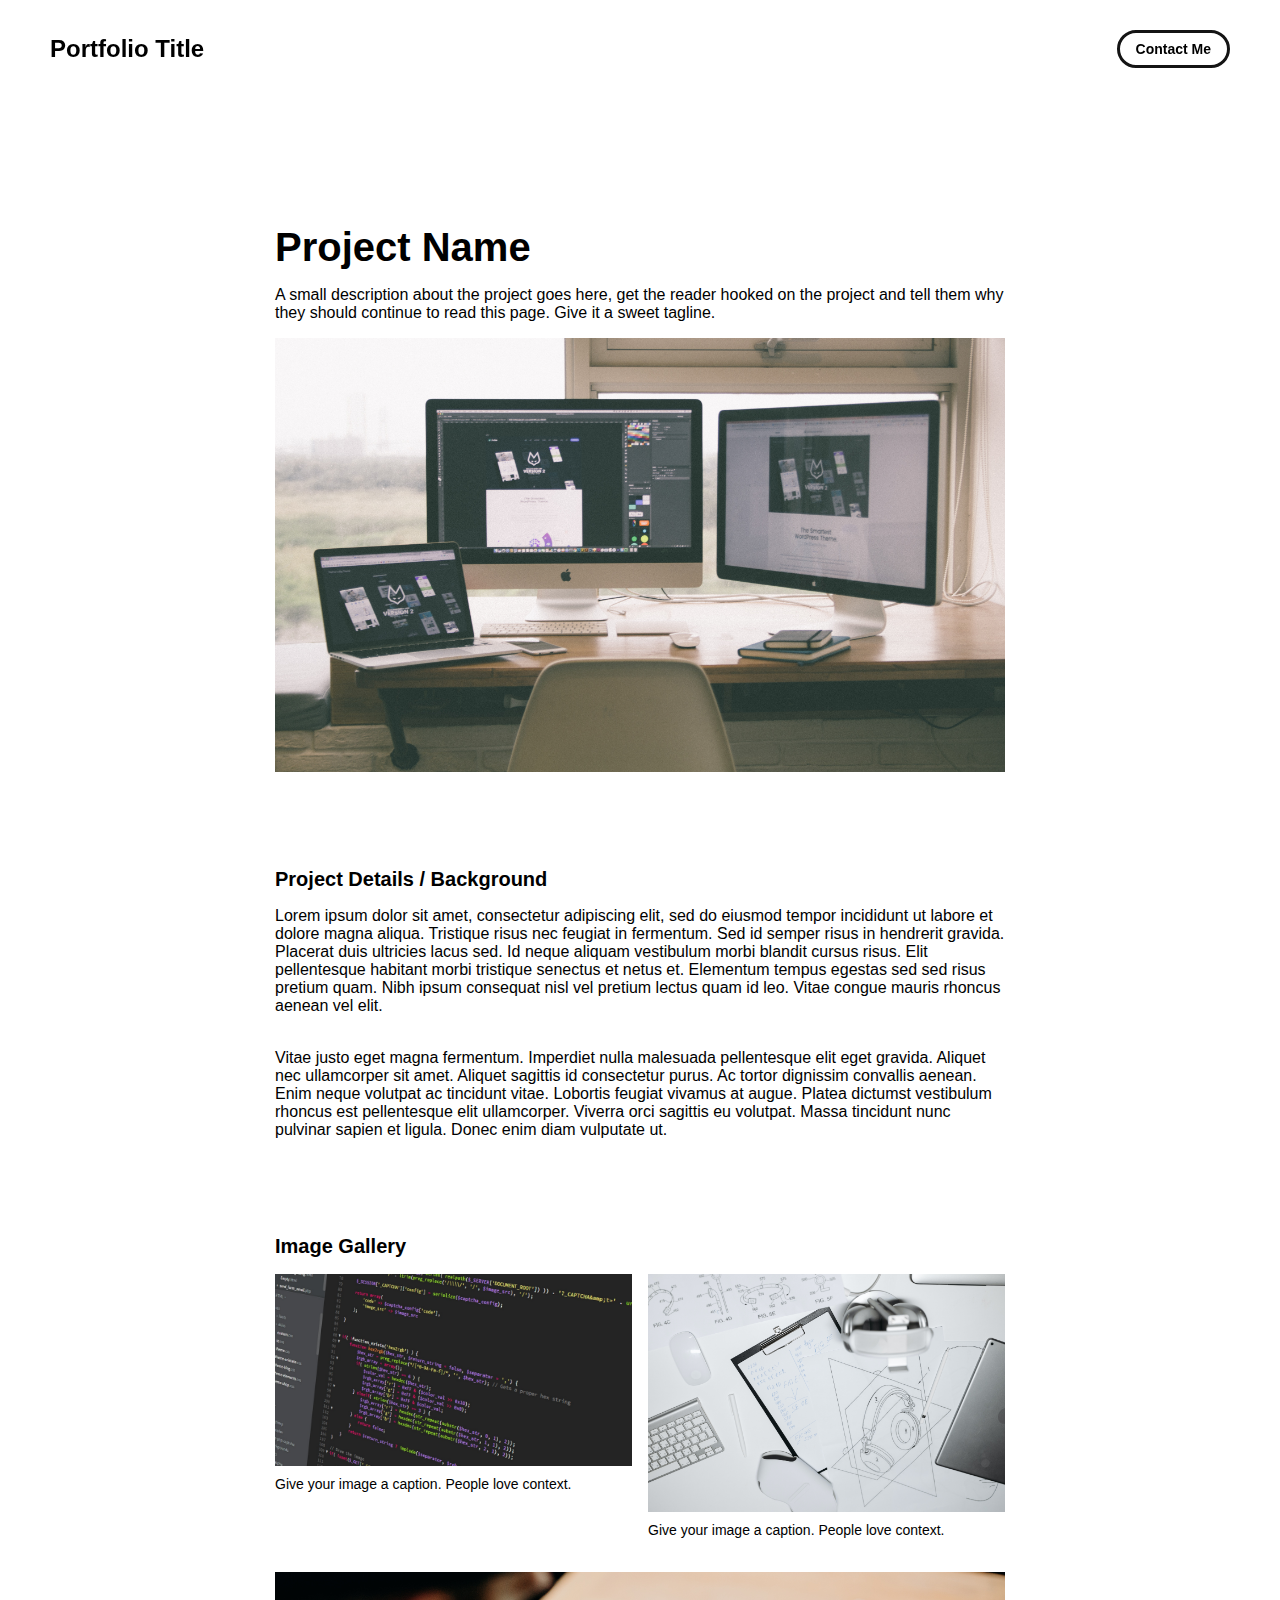
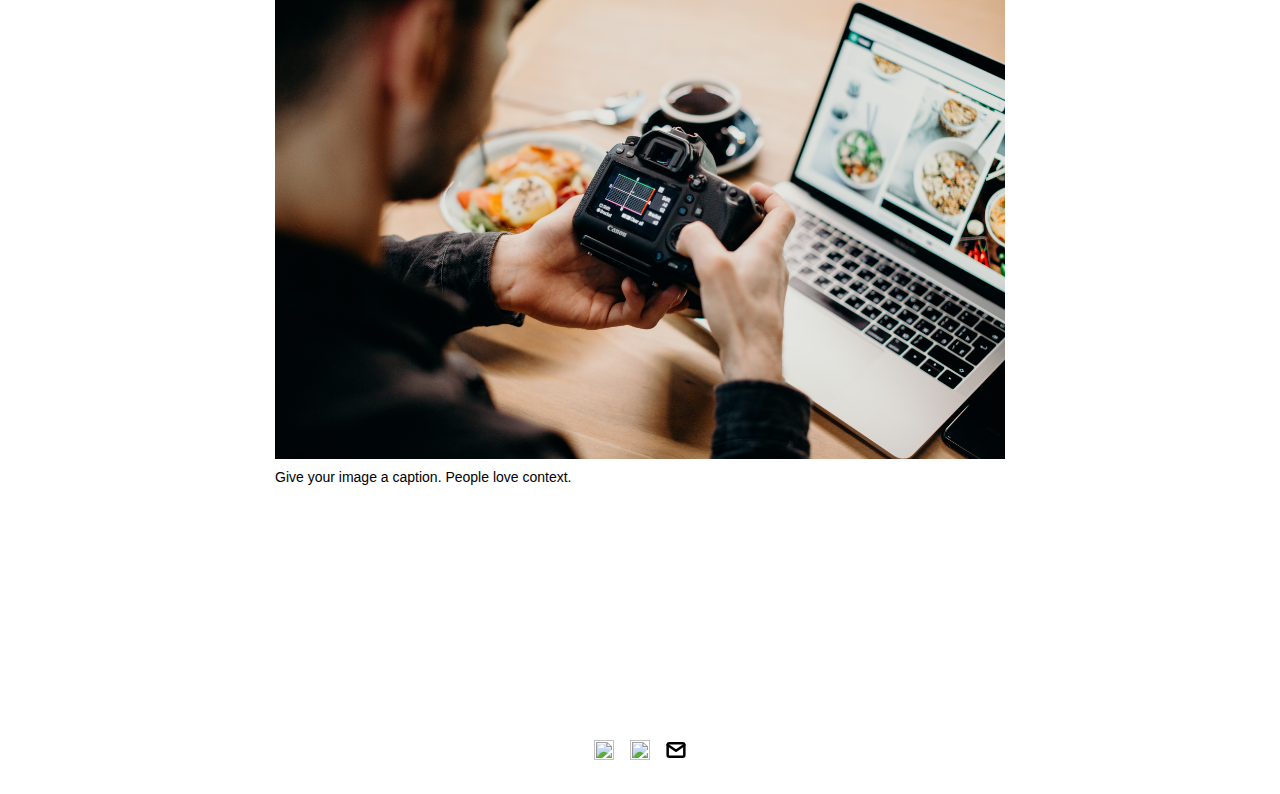
==== project-pages/project-template.html @ 9ec6f8a0 "Init" ====
<!-- 
  IMPORTANT! 
  
  Keep this file unchanged to use as a template for all future project pages. 

  For every new project you add to your portfolio, make a copy of this file in the
  'project-pages' folder with a name related to the project.
-->


<!DOCTYPE html>
<html lang="en">
	<head>
		<meta charset="utf-8">
    <!-- 
      TODO

      Upload your Unemployable (or whatever photo you like) to the assets/images folder
      and change the name of the image below to match the uploaded one

      Change the title in the <title> tag to whatever you would like the title of your portfolio to be

      This should be the same across all pages.
     -->
     <link rel="icon" href="../assets/images/1311.png" />
     <title>Unemployables Portfolio</title>
    <meta name="description" content="A portfolio template for the Unemployables community.">
    <meta name="viewport" content="width=device-width, initial-scale=1" />

		<link rel="stylesheet" href="../css/layout.css">
    <link rel="stylesheet" href="../css/typography.css">
    <link rel="stylesheet" href="../css/utilities.css">

		<script defer src="../js/script.js"></script>
	</head>
	<body>
    <!-- NAVBAR -->
    <div class="navbar">
      <a class="nav-title-link" href="../index.html">
        <!-- 
          TODO - Change the "Portfolio Title" to whatever you want displayed in the top left

          (this should be the same across all pages)
         -->
        <span class="nav-title">Portfolio Title</span>
        <!-- 
          TODO - Change the email after 'mailto:' to your email address for contact 
        
          (this should be the same across all pages)
        -->
        <a class="button" href="mailto:whitevans.eth@gmail.com">
          <span class="button-text">Contact Me</span>
        </a>
      </a>
    </div>

    <!-- MAIN PAGE CONTENT -->
    <div id="main-content">

      <!-- PROJECT HEADER -->
      <div id="project-header">
          <!-- 
            TODO

            - Change the 'main-title' text to the name of your project
            - Change the 'body-text' text to a short and sweet description of your project (maybe the same as the one on the project card)
            - Change "desktop.jpeg" to the image filename you uploaded in the assets/images folder.
          -->
        <div class="main-title">Project Name</div>
        <div class="body-text">A small description about the project goes here, get the reader hooked on the project and tell them why they should continue to read this page. Give it a sweet tagline.</div>
        <image class="project-header-image" src="../assets/images/desktop.jpeg">
      </div>

      <!-- PROJECT DETAILS -->
      <!-- 
        TODO

        - Change the 'subheader-text' to whatever header you want for project details
        - Add paragraphs using the <div class="body-text"></div> elements in the "project-details-content"
      -->
      <div id="project-details">
        <div class="subheader-text">Project Details / Background</div>
        <div class="project-details-content">
          <div class="body-text">Lorem ipsum dolor sit amet, consectetur adipiscing elit, sed do eiusmod tempor incididunt ut labore et dolore magna aliqua. Tristique risus nec feugiat in fermentum. Sed id semper risus in hendrerit gravida. Placerat duis ultricies lacus sed. Id neque aliquam vestibulum morbi blandit cursus risus. Elit pellentesque habitant morbi tristique senectus et netus et. Elementum tempus egestas sed sed risus pretium quam. Nibh ipsum consequat nisl vel pretium lectus quam id leo. Vitae congue mauris rhoncus aenean vel elit.</div>
          <div class="body-text">Vitae justo eget magna fermentum. Imperdiet nulla malesuada pellentesque elit eget gravida. Aliquet nec ullamcorper sit amet. Aliquet sagittis id consectetur purus. Ac tortor dignissim convallis aenean. Enim neque volutpat ac tincidunt vitae. Lobortis feugiat vivamus at augue. Platea dictumst vestibulum rhoncus est pellentesque elit ullamcorper. Viverra orci sagittis eu volutpat. Massa tincidunt nunc pulvinar sapien et ligula. Donec enim diam vulputate ut.</div>
        </div>
      </div>

      <!-- IMAGE GALLERY -->
      <div id="project-gallery">
        <!-- TODO - Change the 'subheader-text' to whatever you want the Gallery section header to say -->
        <div class="subheader-text">Image Gallery</div>
        <div class="project-gallery-content">
            <!-- 
              TODO

              This is where the images in the gallery live. Here's a simple gallery image for you to copy:

              Full Width Image:

                <div class="gallery-image-container">
                  <img src="../assets/images/IMAGE_NAME" class="gallery-image">
                  <span class="image-caption">IMAGE_CAPTION</span>
                </div>

              Half Width Image: 

                <div class="gallery-image-container half-width">
                  <img src="../assets/images/IMAGE_NAME" class="gallery-image">
                  <span class="image-caption">IMAGE_CAPTION</span>
                </div>

              - To add an image to the this area, copy one of the above, paste it below this comment, and change the following:
                  - IMAGE_NAME: the name of the image file in assets/images
                  - IMAGE_CAPTION: to the caption of the image
            -->
            <div class="gallery-image-container half-width">
              <img src="../assets/images/code.jpeg" class="gallery-image">
              <span class="image-caption">Give your image a caption. People love context.</span>
            </div>
            <div class="gallery-image-container half-width">
              <img src="../assets/images/sketchbook.jpeg" class="gallery-image">
              <span class="image-caption">Give your image a caption. People love context.</span>
            </div>
            <div class="gallery-image-container">
              <img src="../assets/images/camera.jpeg" class="gallery-image">
              <span class="image-caption">Give your image a caption. People love context.</span>
            </div>
        </div>
      </div>
    </div>

    <!-- FOOTER -->
    <div id="footer">
      <!-- 
        TODO - Change href to your Instagram account (can also delete entire "a" element if no Instagram) 

        This should be the same across all pages.
      -->
      <a class="icon-link" target="_blank" href="https://twitter.com/whitevans_eth">
        <image src="../assets/icons/instagram.svg" class="footer-icon"/>
      </a>
      <!-- 
        TODO - Change href to your Twitter account (can also delete entire "a" element if no Twitter) 
      
        This should be the same across all pages.
      -->
      <a class="icon-link" target="_blank" href="https://twitter.com/whitevans_eth">
        <image src="../assets/icons/twitter.svg" class="footer-icon"/>
      </a>
      <!-- 
        TODO - Change the email after "mailto" to your contact email 
      
        This should be the same across all pages.
      -->
      <a class="icon-link" href="mailto:whitevans.eth@gmail.com">
        <image src="../assets/icons/mail.svg" class="footer-icon"/>
      </a>
    </div>

	</body>
</html>
---- css/layout.css ----
* {
  box-sizing: border-box;
}

html {
  text-size-adjust: none;
  -webkit-text-size-adjust: none;
  -moz-text-size-adjust: none;
  -ms-text-size-adjust: none;
}

body {
  margin: 0;
  -webkit-font-smoothing: antialiased;
  -moz-osx-font-smoothing: grayscale;
}




/* Main Page Layout */

#main-content {
  margin: 225px 425px;
  display: flex;
  flex-direction: column;
  gap: 96px;
}




/* Portfolio Header */

#portfolio-header {
  display: flex;
  gap: 20px;
  align-items: center;
}

#portfolio-header-image-container {
  display: flex;
  flex-direction: column;
  gap: 10px;
  flex-basis: 50%;
}

.portfolio-header-image {
  width: 100%;
  height: auto;
}

#portfolio-header-text-container {
  display: flex;
  flex-direction: column;
  gap: 34px;
  flex-basis: 50%;
}




/* About Section */

#about-section {
  display: flex;
  flex-direction: column;
  gap: 16px;
}

.about-section-content {
  display: flex;
  flex-direction: column;
  gap: 34px;
}




/* Project Section */

#my-work-section {
  display: flex;
  flex-direction: column;
  gap: 16px;
}

.projects-container {
  display: flex;
  gap: 34px 16px;
  flex-wrap: wrap;
}

    /* Project Cards */

    .project-card {
      max-width: calc((100% - 32px) / 3);
      display: flex;
      flex-direction: column;
      gap: 34px;
    }

    .project-card-text-container {
      flex-direction: column;
      display: flex;
      gap: 16px
    }

    .project-image {
      width: 100%;
      height: 200px;
      object-fit: cover;
      object-position: center;
    }




/* Project Pages */

#project-header {
  display: flex;
  flex-direction: column;
  gap: 16px;
}

.project-header-image {
  width: 100%;
  height: auto;
}

#project-details {
  display: flex;
  flex-direction: column;
  gap: 16px;
}

.project-details-content {
  display: flex;
  flex-direction: column;
  gap: 34px;
}

    /* Project Gallery */

    #project-gallery {
      display: flex;
      flex-direction: column;
      gap: 16px;
    }

    .project-gallery-content {
      display: flex;
      flex-wrap: wrap;
      gap: 34px 16px;
    }

    .gallery-image-container {
      width: 100%;
      display: flex;
      flex-direction: column;
      gap: 10px;
    }

    .gallery-image-container.half-width {
      width: calc((100% - 16px) / 2);
    }

    .gallery-image {
      width: 100%;
      height: auto;
    }


/* Extra Extra large devices (large laptops and desktops, 1200px and below) */
@media only screen and (max-width: 1600px) {
  #main-content {
    margin: 225px 275px;
  }
}

/* Extra large devices (large laptops and desktops, 1200px and below) */
@media only screen and (max-width: 1200px) {
  #main-content {
    margin: 225px 175px;
  }
}

/* Large devices (laptops/desktops, 1000px and below) */
@media only screen and (max-width: 1000px) {
  #main-content {
    margin: 225px 75px;
  }
}

/* Small devices (portrait tablets and large phones, 800px and below) */
@media only screen and (max-width: 800px) {
  #main-content {
    margin: 150px 50px;
  }

  #portfolio-header {
    flex-direction: column;
  }

  .project-card {
    max-width: calc((100% - 16px) / 2);
  }
}

/* Small devices (portrait tablets and large phones, 600px and below) */
@media only screen and (max-width: 600px) {
  #main-content {
    margin: 125px 20px;
  }

  .project-card {
    max-width: 100%;
  }
}
---- css/typography.css ----
body {
  font-family: "Helvetica Neue", Helvetica, Arial, sans-serif;
}

.nav-title {
  font-weight: 700;
  font-size: 24px;
}

.button-text {
  font-size: 14px;
  font-weight: 700;
}

.image-caption {
  font-size: 14px;
  font-weight: 500;
}

.main-title {
  font-size: 40px;
  font-weight: 700;
}

.subheader-text {
  font-size: 20px;
  font-weight: 700;
}

.body-text {
  font-size: 16px;
  font-weight: 500;
}

.project-card-text {
  overflow: hidden;
  text-overflow: ellipsis;
  display: -webkit-box;
  -webkit-line-clamp: 4;
  -webkit-box-orient: vertical;
}

.project-title {
  overflow: hidden;
  text-overflow: ellipsis;
  display: -webkit-box;
  -webkit-line-clamp: 1;
  -webkit-box-orient: vertical;
}
---- css/utilities.css ----
/* Icons */

.right-arrow-icon {
  width: 16px;
  height: 16px;
  margin-top: 1px;
}

.footer-icon {
  width: 20px;
  height: 20px;
}

a.icon-link {
  transition: transform 200ms ease-in-out;
}

a.icon-link:hover {
  cursor: pointer;
  stroke-width: 5;
  margin: 0;
  transform: rotate(15deg);
}


/* Navbar Styling */

.navbar {
  width: 100%;
  padding: 30px 50px;
  display: flex;
  justify-content: space-between;
  align-items: center;
  position: fixed;
  top: 0;
  left: 0;
}

.nav-title-link {
  color: black;
  text-decoration: none;
}

.nav-title-link:hover {
  text-decoration: underline;
}

/* Small devices (portrait tablets and large phones, 800px and below) */
@media only screen and (max-width: 800px) {
  .navbar {
    padding: 20px 20px;
    background-color: white
  }
}


/* Button Styling */

a.button {
  padding: 8px 16px;
  border: 3px solid #141414;
  border-radius: 50px;
  color: black;
  text-decoration: none;
  width: fit-content;
  display: flex;
  gap: 5px;
  align-items: center;
}

a.button:hover {
  text-decoration: underline;
  text-decoration-thickness: 2px;
  cursor: pointer;
}


/* Footer Styling */

#footer {
  width: 100%;
  display: flex;
  padding: 30px 50px;
  justify-content: center;
  align-items: center;
  gap: 16px;
}

/* Link Styling */
a.no-underline {
  text-decoration: none;
  color: black
}

a.no-underline:hover {
  text-decoration: underline;
  cursor: pointer;
}

/* Small devices (portrait tablets and large phones, 800px and below) */
@media only screen and (max-width: 800px) {
  #footer {
    padding: 20px 20px;
  }
}
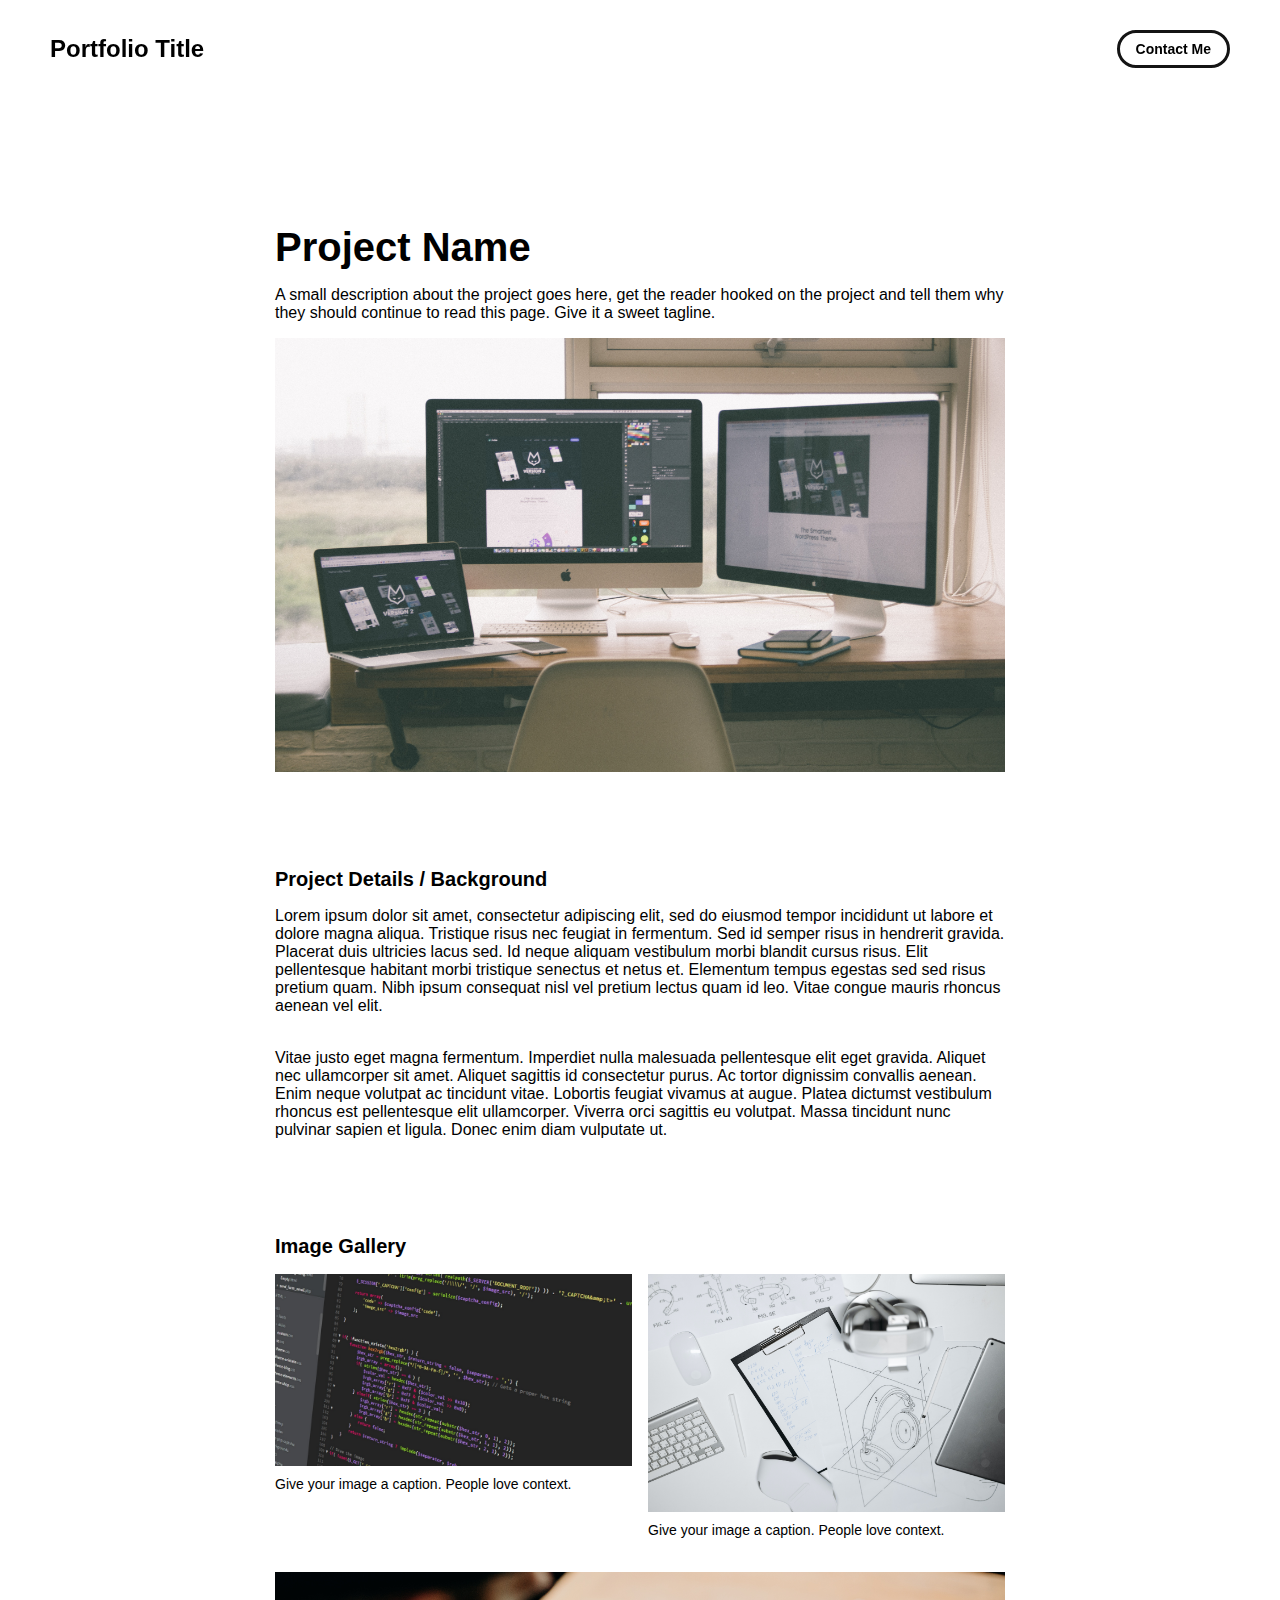
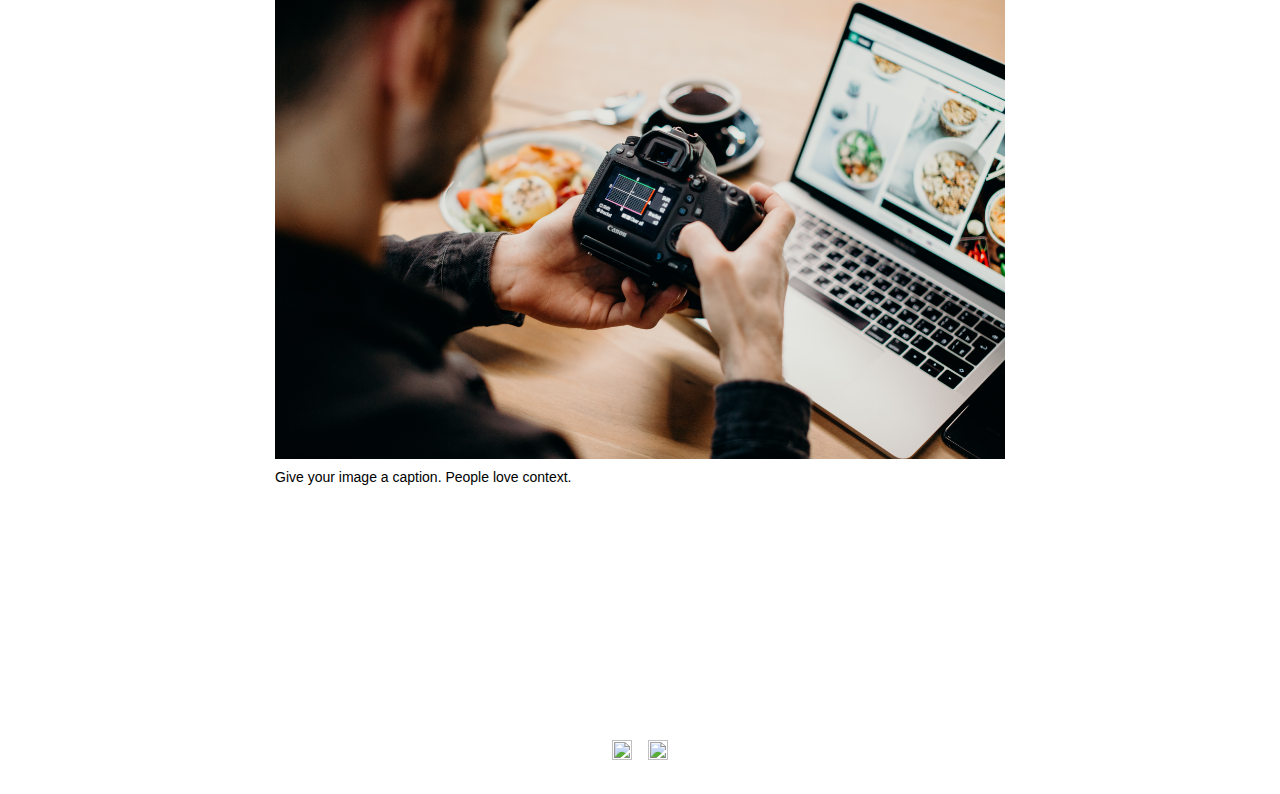
==== commit a38181d1: "Обновил план обучения" ====
--- a/project-pages/project-template.html
+++ b/project-pages/project-template.html
@@ -1,29 +1,7 @@
-
-
-<!-- 
-  IMPORTANT! 
-  
-  Keep this file unchanged to use as a template for all future project pages. 
-
-  For every new project you add to your portfolio, make a copy of this file in the
-  'project-pages' folder with a name related to the project.
--->
-
-
 <!DOCTYPE html>
 <html lang="en">
 	<head>
 		<meta charset="utf-8">
-    <!-- 
-      TODO
-
-      Upload your Unemployable (or whatever photo you like) to the assets/images folder
-      and change the name of the image below to match the uploaded one
-
-      Change the title in the <title> tag to whatever you would like the title of your portfolio to be
-
-      This should be the same across all pages.
-     -->
      <link rel="icon" href="../assets/images/1311.png" />
      <title>Unemployables Portfolio</title>
     <meta name="description" content="A portfolio template for the Unemployables community.">
@@ -139,24 +117,12 @@
 
         This should be the same across all pages.
       -->
-      <a class="icon-link" target="_blank" href="https://twitter.com/whitevans_eth">
-        <image src="../assets/icons/instagram.svg" class="footer-icon"/>
+      <a class="icon-link" href="https://github.com/yunikx">
+        <image src="./assets/icons/github.svg" class="footer-icon"/>
       </a>
-      <!-- 
-        TODO - Change href to your Twitter account (can also delete entire "a" element if no Twitter) 
       
-        This should be the same across all pages.
-      -->
-      <a class="icon-link" target="_blank" href="https://twitter.com/whitevans_eth">
-        <image src="../assets/icons/twitter.svg" class="footer-icon"/>
-      </a>
-      <!-- 
-        TODO - Change the email after "mailto" to your contact email 
-      
-        This should be the same across all pages.
-      -->
-      <a class="icon-link" href="mailto:whitevans.eth@gmail.com">
-        <image src="../assets/icons/mail.svg" class="footer-icon"/>
+      <a class="icon-link" href="mailto:cppnik.sirotenko@yandex.ru">
+        <image src="./assets/icons/mail.svg" class="footer-icon"/>
       </a>
     </div>
 
--- a/css/layout.css
+++ b/css/layout.css
@@ -27,6 +27,56 @@
   gap: 96px;
 }
 
+/* Plan Container */
+.plan-container {
+  max-width: 600px;
+  margin: 0 auto;
+  padding: 20px;
+  background-color: #ffffff;
+  box-shadow: 0 4px 10px rgba(0, 0, 0, 0.1);
+  border-radius: 8px;
+}
+
+.plan-container h2 {
+  text-align: center;
+  color: #333;
+  margin-bottom: 20px;
+}
+
+.plan-container ul {
+  padding: 0;
+  list-style-type: none;
+}
+
+.plan-container li {
+  background: #f1f1f1;
+  margin: 10px 0;
+  padding: 10px 15px;
+  border-radius: 4px;
+  transition: 0.3s;
+}
+
+.plan-container li:hover {
+  background: #e9ffe5;
+}
+
+.plan-container li span {
+  font-weight: bold;
+  color: #4caf50;
+}
+
+.passed {
+  border-left: 5px solid #4caf50;
+}
+
+.not-passed {
+  border-left: 5px solid #af4c4c;
+}
+
+.in-process {
+  border-left: 5px solid #afa84c;
+}
+
 
 
 
@@ -94,7 +144,7 @@
     /* Project Cards */
 
     .project-card {
-      max-width: calc((100% - 32px) / 3);
+      max-width: calc((100% - 32px) / 2);
       display: flex;
       flex-direction: column;
       gap: 34px;
